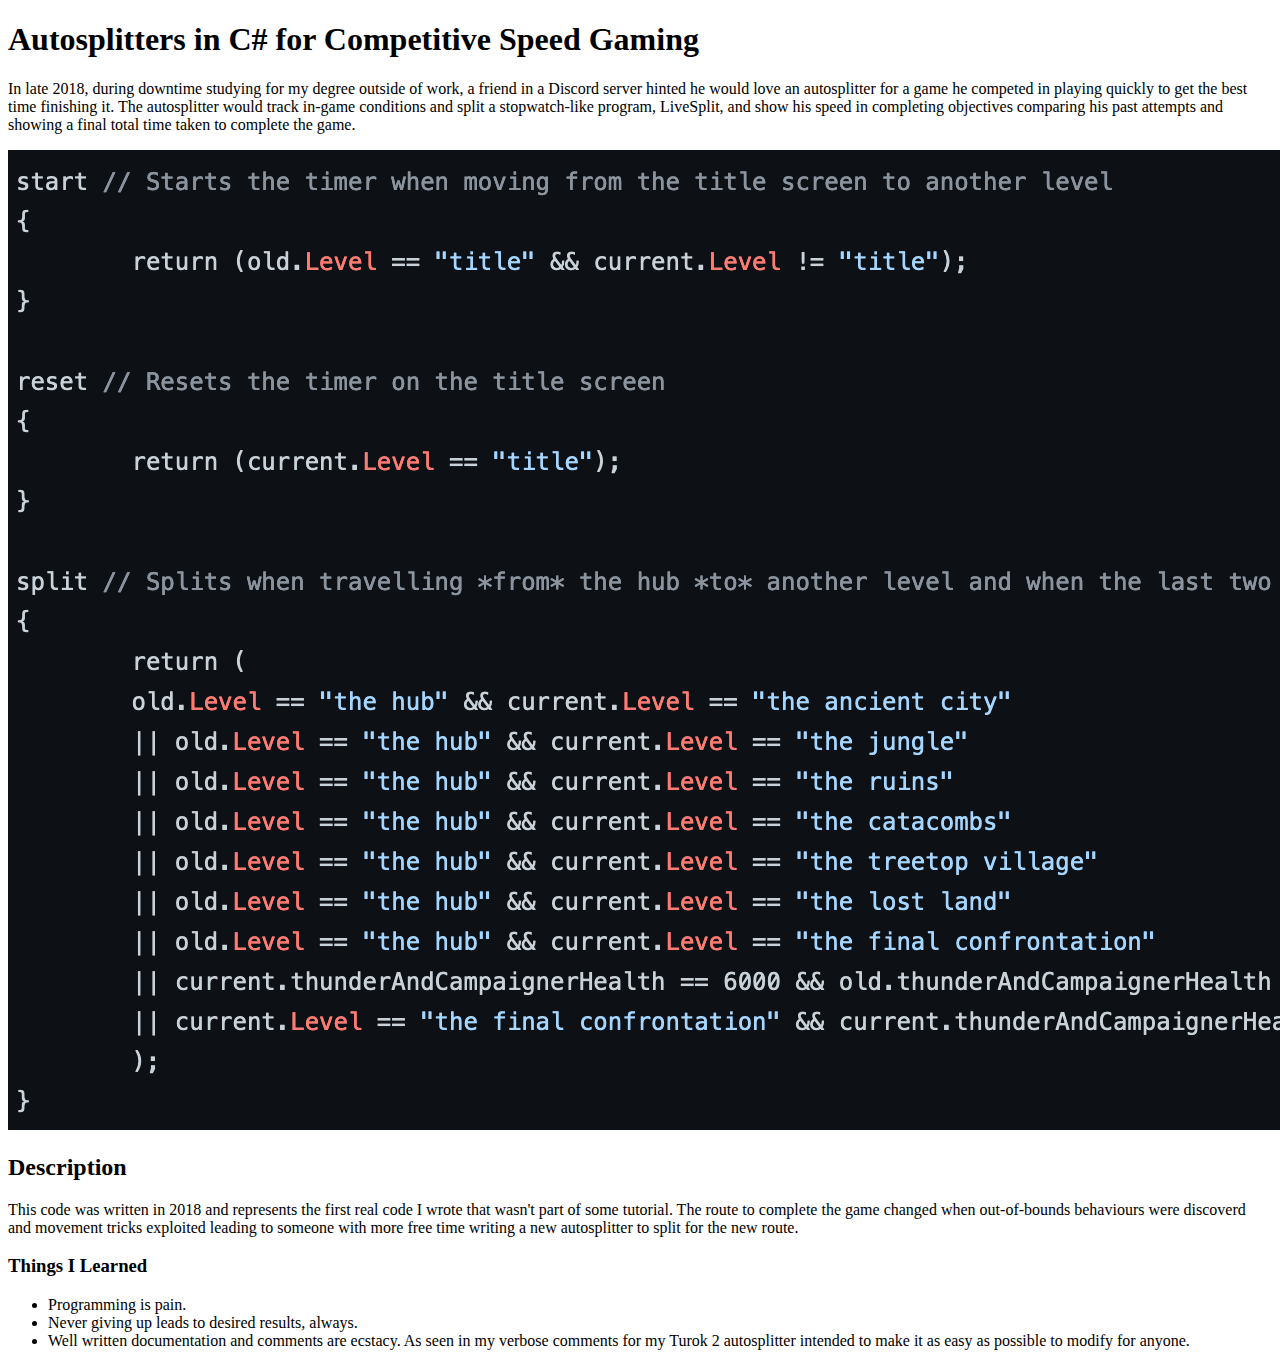
==== projectpages/autosplitters.html @ 16050b80 "From the Odin Project Foundations lesson project on Recipes I instead created my portfolio of work. " ====
<!DOCTYPE html>
<html lang="en">
    <head>
        <title>Portfolio Of Work</title>
        <meta charset="UTF-8">
    </head>

    <body>
        <h1>Autosplitters in C# for Competitive Speed Gaming</h1>
        <p>In late 2018, during downtime studying for my degree outside of work, a friend in a Discord server hinted he would love an autosplitter for a game he competed in playing quickly to get the best time finishing it. The autosplitter would track in-game conditions and split a stopwatch-like program, LiveSplit, and show his speed in completing objectives comparing his past attempts and showing a final total time taken to complete the game.</p>
        <img src="../img/t1autosplitter.png" alt="A screenshot of a section of C# code showing control of the LiveSplit program splitting a timer based on change of in-game variables.">
        <h2>Description</h2>
        <p>This code was written in 2018 and represents the first real code I wrote that wasn't part of some tutorial. The route to complete the game changed when out-of-bounds behaviours were discoverd and movement tricks exploited leading to someone with more free time writing a new autosplitter to split for the new route.</p>
        <h3>Things I Learned</h3>
        <ul>
            <li>Programming is pain.</li>
            <li>Never giving up leads to desired results, always.</li>
            <li>Well written documentation and comments are ecstacy. As seen in my verbose comments for my Turok 2 autosplitter intended to make it as easy as possible to modify for anyone.</li>
        </ul>
    </body>
</html>
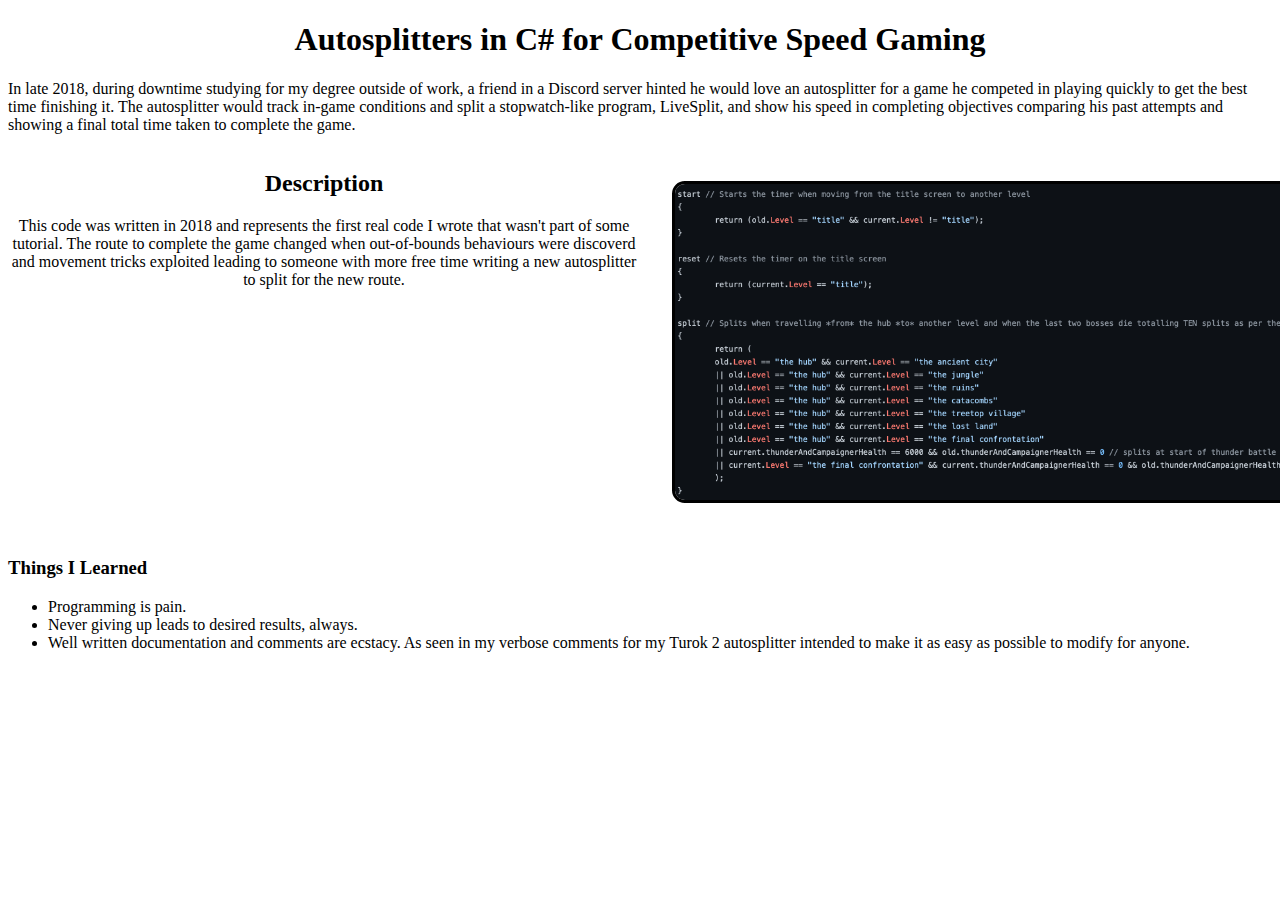
==== commit ce407499: "Added some flex and css to space out some elements and make captions more readable and images displa" ====
--- a/projectpages/autosplitters.html
+++ b/projectpages/autosplitters.html
@@ -3,14 +3,21 @@
     <head>
         <title>Portfolio Of Work</title>
         <meta charset="UTF-8">
+        <link rel="stylesheet" href="../style.css">
     </head>
 
     <body>
-        <h1>Autosplitters in C# for Competitive Speed Gaming</h1>
+        <h1 class="Headline">Autosplitters in C# for Competitive Speed Gaming</h1>
         <p>In late 2018, during downtime studying for my degree outside of work, a friend in a Discord server hinted he would love an autosplitter for a game he competed in playing quickly to get the best time finishing it. The autosplitter would track in-game conditions and split a stopwatch-like program, LiveSplit, and show his speed in completing objectives comparing his past attempts and showing a final total time taken to complete the game.</p>
-        <img src="../img/t1autosplitter.png" alt="A screenshot of a section of C# code showing control of the LiveSplit program splitting a timer based on change of in-game variables.">
-        <h2>Description</h2>
-        <p>This code was written in 2018 and represents the first real code I wrote that wasn't part of some tutorial. The route to complete the game changed when out-of-bounds behaviours were discoverd and movement tricks exploited leading to someone with more free time writing a new autosplitter to split for the new route.</p>
+        <div class="columns">
+            <div class="col">
+                <h2>Description</h2>
+                <p>This code was written in 2018 and represents the first real code I wrote that wasn't part of some tutorial. The route to complete the game changed when out-of-bounds behaviours were discoverd and movement tricks exploited leading to someone with more free time writing a new autosplitter to split for the new route.</p>        
+            </div>
+            <div class="col">
+                <img class="card-img" src="../img/t1autosplitter.png" alt="A screenshot of a section of C# code showing control of the LiveSplit program splitting a timer based on change of in-game variables.">
+            </div>
+        </div>
         <h3>Things I Learned</h3>
         <ul>
             <li>Programming is pain.</li>
--- a/style.css
+++ b/style.css
@@ -0,0 +1,36 @@
+.Headline {
+    text-align: center; 
+}
+
+.columns {
+    display: flex;
+}
+
+.col {
+    text-align: center;
+    flex: 1 1 0%;
+}
+
+.card {
+    display: flex;
+    flex-direction: column;
+    padding: auto;
+    margin: auto;
+}
+
+.card-title {
+    text-align: center;
+}
+
+.card-img {
+    margin: 5%;
+    max-width: 100%;
+    border: 3px;
+    border-style: solid;
+    border-radius: .8rem;
+}
+
+.caption {
+    text-align: left;
+    margin: 10px;
+}
